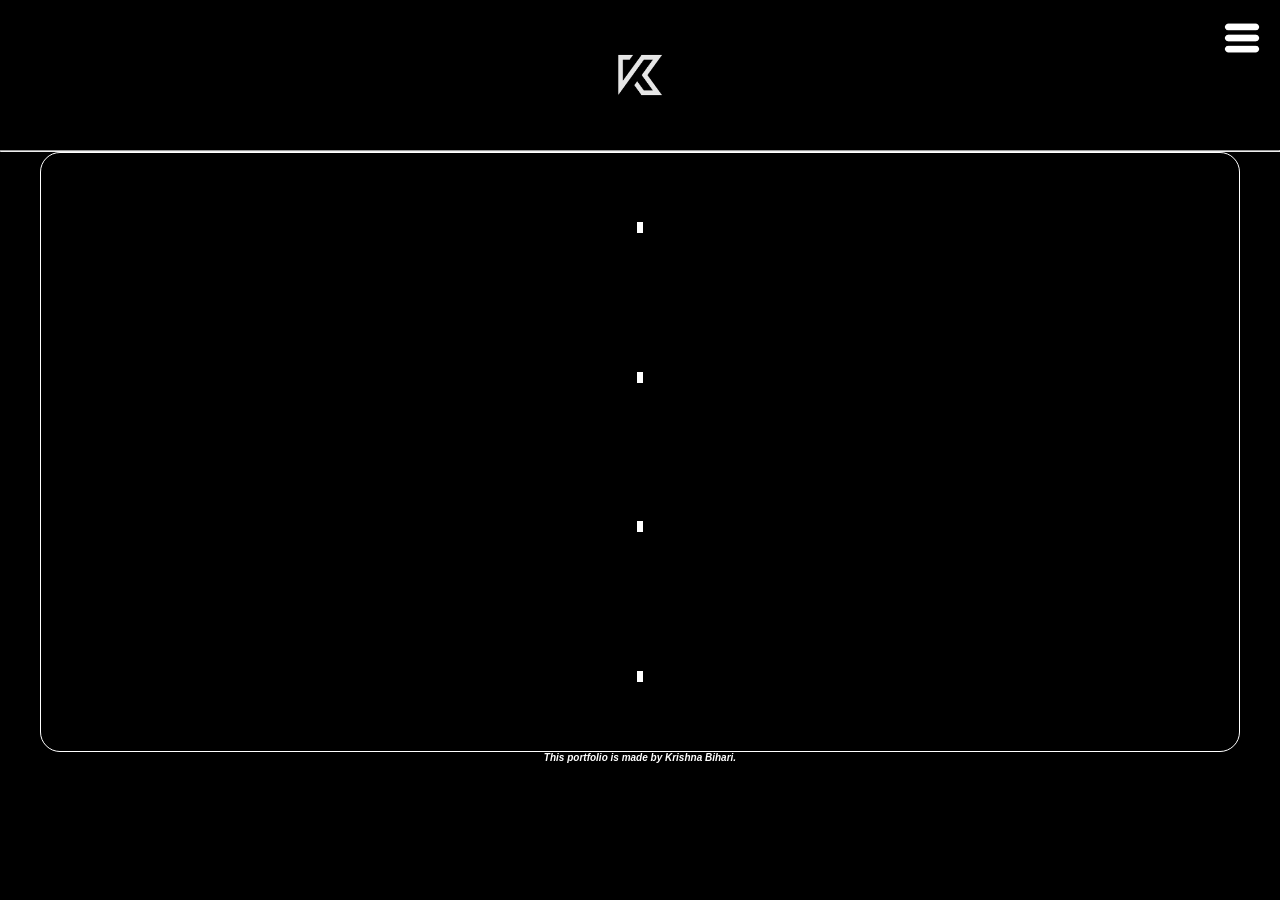
==== Portfolio website/index.html @ 284d73be "Versie 1 Versie 1" ====
<!DOCTYPE html>
<html lang="en">
  <head>
    <meta charset="UTF-8" />
    <meta name="viewport" content="width=device-width, initial-scale=1.0" />
    <title>Krishna Bihari</title>
    <link rel="shortcut icon" href="img/k logo.jpg" type="image/x-icon" />
    <link rel="stylesheet" href="css/style.css" />
  </head>
  <body>
    <header>
      <div class="K-logo">
        <a href="index.html">
          <img class="logo-button-K" src="img/k logo.jpg" alt="K-logo" />
        </a>
      </div>

      <ul class="navbar" id="navbar">
        <li><a href="index.html">Home</a></li>
        <li><a href="projects.html">Projects</a></li>
        <li><a href="about.html">About</a></li>
        <li><a href="contact.html">Contacts</a></li>
        <a class="close" href="#">
          <img src="img/Hmenu.png" alt="close" />
        </a>
      </ul>
      <a class="hamburger" href="#navbar">
        <img src="img/Hmenu.png" alt="menu" />
      </a>
    </header>

    <hr class="line" />

    <main>
      <center>
        <div class="wrapper">
          <div class="box1">1</div>
          <div class="box2">2</div>
          <div class="box3">3</div>
          <div class="box4">4</div>
        </div>
      </center>
    </main>

    <footer>
      <center>
        <p>This portfolio is made by Krishna Bihari.</p>
      </center>
    </footer>
  </body>
</html>
---- Portfolio website/css/style.css ----
*{
    color: white;
    font-family:Verdana, Geneva, Tahoma, sans-serif;
    font-style: italic;
    font-weight: bolder;
    font-size: x-small;
}

.logo-button-K{
    width: 150px;
    display: block;
    margin-left: auto;
    margin-right: auto;
}

* {
    margin: 0;
    padding: 0;
    box-sizing: border-box;
    /* border: 1px solid red; */
  }
  
  body {
    /* background is white by default but added for clarity */
    background: rgb(0, 0, 0);
    width: 100%;
  }
  
  .hamburger, .close {
    border: none;
    cursor: pointer;
    /* position absolute position the icons relative to the body because they have no position relative parents*/
    position: absolute;
    top: 20px;
    right: 20px;
    width: 36px;
    height: 36px;
  }
  
  .hamburger {
    background: white;
  }
  
  .close {
    background: black;
  }
  
  .hamburger img, .close img {
    width: 100%;
    height: 100%;
  }
  
  .navbar {
    position: absolute;
    z-index: 1000;
    top: 0;
    left: 0;
    width: 100%;
    height: 100vh;
    overflow: hidden;
    list-style: none;
    background: black;
    display: flex;
    flex-flow: column nowrap;
    justify-content: space-evenly;
    align-items: center;
    transform: translateY(-100%);
    transition: transform 0.2s ease;
  }
  
  .navbar:target {
    transform: translateY(0);
  }
  
  li a {
    display: block;
    font-family: 'Open Sans', sans-serif;
    color: white;
    font-weight: bold;
    font-size: 1.2rem;
    text-decoration: none;
    border-bottom: 1px solid black;
    padding-bottom: 0.5rem;
  }
  
  li a:hover, li a:focus {
    border-bottom: 1px solid white;
  }

  .line{
    background-color: white;
  }

  .wrapper{
    display: grid;
    grid-template-areas: auto;
    /* gap: 20px; */
    font-family:Verdana, Geneva, Tahoma, sans-serif;
    font-style: italic;
    font-weight: bolder;
    font-size: x-small;
    color: rgb(0, 0, 0);
    background-color: rgb(0, 0, 0);
    justify-content: center;
    align-items: center;
    border: 1px solid rgb(255, 255, 255);
    border-radius: 20px;
    height:  600px;
    width: 1200px;
  }

  .box1{
    grid-area: auto;
    background-color: white;
  }

  .box2{
    grid-area: auto;
    background-color: white;
  }

  .box3{
    grid-area: auto;
    background-color: white;
  }

  .box4{
    grid-area: auto;
    background-color: white;
  }
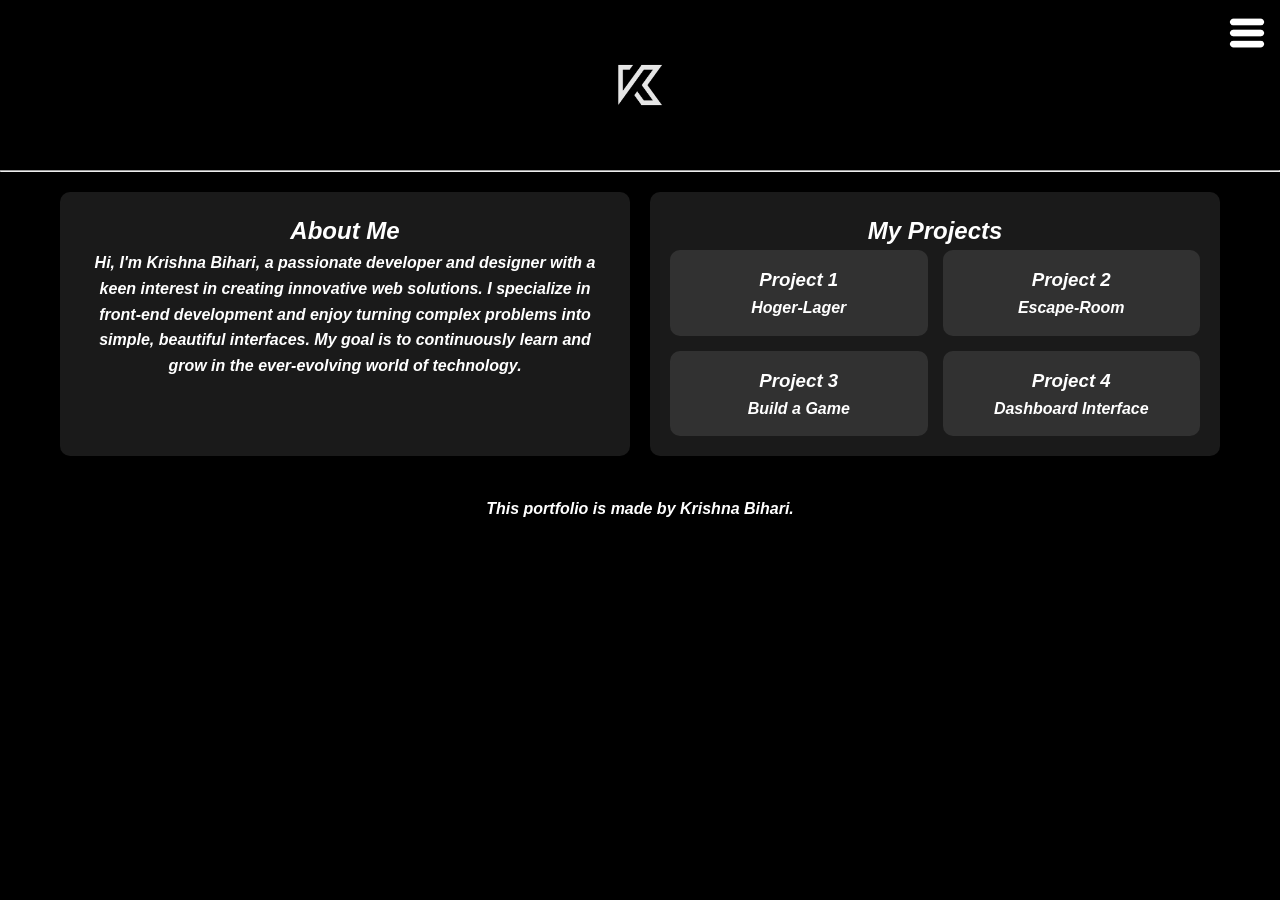
==== commit 268f8fc4: "Versie 1, (BELANGRIJK) Versie 1, (BELANGRIJK)  - alles aangepast -responsive -css layout" ====
--- a/Portfolio website/index.html
+++ b/Portfolio website/index.html
@@ -18,7 +18,7 @@
       <ul class="navbar" id="navbar">
         <li><a href="index.html">Home</a></li>
         <li><a href="projects.html">Projects</a></li>
-        <li><a href="about.html">About</a></li>
+        <li><a href="about.html">About me</a></li>
         <li><a href="contact.html">Contacts</a></li>
         <a class="close" href="#">
           <img src="img/Hmenu.png" alt="close" />
@@ -33,11 +33,39 @@
 
     <main>
       <center>
-        <div class="wrapper">
-          <div class="box1">1</div>
-          <div class="box2">2</div>
-          <div class="box3">3</div>
-          <div class="box4">4</div>
+        <div class="main-grid">
+          <div class="about-section">
+            <h2>About Me</h2>
+            <p>
+              Hi, I'm Krishna Bihari, a passionate developer and designer with a keen
+              interest in creating innovative web solutions. I specialize in
+              front-end development and enjoy turning complex problems into
+              simple, beautiful interfaces. My goal is to continuously learn and
+              grow in the ever-evolving world of technology.
+            </p>
+          </div>
+
+          <div class="projects-section">
+            <h2>My Projects</h2>
+            <div class="project-grid">
+              <div class="project-card">
+                <h3>Project 1</h3>
+                <p>Hoger-Lager</p>
+              </div>
+              <div class="project-card">
+                <h3>Project 2</h3>
+                <p>Escape-Room</p>
+              </div>
+              <div class="project-card">
+                <h3>Project 3</h3>
+                <p>Build a Game</p>
+              </div>
+              <div class="project-card">
+                <h3>Project 4</h3>
+                <p>Dashboard Interface</p>
+              </div>
+            </div>
+          </div>
         </div>
       </center>
     </main>
--- a/Portfolio website/css/style.css
+++ b/Portfolio website/css/style.css
@@ -3,7 +3,7 @@
     font-family:Verdana, Geneva, Tahoma, sans-serif;
     font-style: italic;
     font-weight: bolder;
-    font-size: x-small;
+    /* font-size: x-small; */
 }
 
 .logo-button-K{
@@ -109,22 +109,348 @@
     width: 1200px;
   }
 
-  .box1{
-    grid-area: auto;
-    background-color: white;
-  }
-
-  .box2{
-    grid-area: auto;
-    background-color: white;
-  }
-
-  .box3{
-    grid-area: auto;
-    background-color: white;
-  }
-
-  .box4{
-    grid-area: auto;
-    background-color: white;
-  }+  /* Global Responsive Reset */
+* {
+  margin: 0;
+  padding: 0;
+  box-sizing: border-box;
+}
+
+body {
+  width: 100%;
+  min-height: 100vh;
+  background: rgb(0, 0, 0);
+  color: white;
+  font-family: Verdana, Geneva, Tahoma, sans-serif;
+  line-height: 1.6;
+}
+
+/* Responsive Header and Navigation */
+header {
+  position: relative;
+  width: 100%;
+  padding: 10px;
+}
+
+.K-logo {
+  text-align: center;
+}
+
+.logo-button-K {
+  max-width: 150px;
+  height: auto;
+}
+
+/* Hamburger Menu Responsiveness */
+.hamburger, .close {
+  position: absolute;
+  top: 15px;
+  right: 15px;
+  width: 36px;
+  height: 36px;
+  cursor: pointer;
+  z-index: 1100;
+}
+
+.navbar {
+  position: fixed;
+  top: 0;
+  left: 0;
+  width: 100%;
+  height: 100vh;
+  background: black;
+  display: flex;
+  flex-flow: column nowrap;
+  justify-content: center;
+  align-items: center;
+  transform: translateY(-100%);
+  transition: transform 0.2s ease;
+  z-index: 1000;
+  list-style: none;
+}
+
+.navbar:target {
+  transform: translateY(0);
+}
+
+.navbar li {
+  margin: 15px 0;
+}
+
+.navbar li a {
+  font-size: 1.2rem;
+  text-decoration: none;
+  color: white;
+  padding-bottom: 0.5rem;
+  border-bottom: 1px solid transparent;
+  transition: border-color 0.3s ease;
+}
+
+.navbar li a:hover {
+  border-bottom: 1px solid white;
+}
+
+/* Main Content Responsiveness */
+.main-grid {
+  display: grid;
+  grid-template-columns: 1fr;
+  gap: 20px;
+  max-width: 1200px;
+  margin: 0 auto;
+  padding: 20px;
+}
+
+.about-section, .projects-section {
+  background-color: rgba(255, 255, 255, 0.1);
+  border-radius: 10px;
+  padding: 20px;
+}
+
+.project-grid {
+  display: grid;
+  grid-template-columns: repeat(auto-fit, minmax(200px, 1fr));
+  gap: 15px;
+}
+
+.project-card {
+  background-color: rgba(255, 255, 255, 0.2);
+  border-radius: 10px;
+  padding: 15px;
+  text-align: center;
+}
+
+/* Footer Responsiveness */
+footer {
+  text-align: center;
+  padding: 20px;
+  width: 100%;
+}
+
+/* Responsive Breakpoints */
+@media screen and (max-width: 768px) {
+  .logo-button-K {
+      max-width: 100px;
+  }
+
+  .navbar li a {
+      font-size: 1rem;
+  }
+
+  .main-grid {
+      grid-template-columns: 1fr;
+      padding: 10px;
+  }
+}
+
+@media screen and (max-width: 480px) {
+  .hamburger, .close {
+      width: 30px;
+      height: 30px;
+  }
+
+  .navbar li a {
+      font-size: 0.9rem;
+  }
+
+  .project-grid {
+      grid-template-columns: 1fr;
+  }
+}
+
+/* Responsive Grid Layout */
+.main-grid {
+  display: grid;
+  grid-template-columns: 1fr;
+  gap: 20px;
+  max-width: 1200px;
+  margin: 0 auto;
+  padding: 20px;
+}
+
+.about-section, .projects-section {
+  background-color: rgba(255, 255, 255, 0.1);
+  border-radius: 10px;
+  padding: 20px;
+  color: white;
+}
+
+.project-grid {
+  display: grid;
+  grid-template-columns: repeat(auto-fit, minmax(250px, 1fr));
+  gap: 15px;
+}
+
+.project-card {
+  background-color: rgba(255, 255, 255, 0.2);
+  border-radius: 10px;
+  padding: 15px;
+  text-align: center;
+}
+
+/* Media Queries for Responsiveness */
+@media screen and (min-width: 768px) {
+  .main-grid {
+      grid-template-columns: 1fr 1fr;
+  }
+}
+
+@media screen and (max-width: 480px) {
+  .main-grid, .project-grid {
+      grid-template-columns: 1fr;
+  }
+}
+
+.contact-container {
+  display: grid;
+  grid-template-columns: 1fr;
+  gap: 20px;
+  max-width: 800px;
+  margin: 0 auto;
+  padding: 20px;
+  color: white;
+}
+
+.contact-form {
+  background-color: rgba(255, 255, 255, 0.1);
+  border-radius: 10px;
+  padding: 20px;
+}
+
+.form-group {
+  margin-bottom: 15px;
+}
+
+.form-group input, 
+.form-group textarea {
+  width: 100%;
+  padding: 10px;
+  background-color: rgba(255, 255, 255, 0.2);
+  border: 1px solid white;
+  border-radius: 5px;
+  color: white;
+}
+
+.social-links {
+  display: flex;
+  justify-content: center;
+  gap: 20px;
+  margin-top: 20px;
+}
+
+.social-links a {
+  color: white;
+  text-decoration: none;
+  font-size: 1.5rem;
+  transition: color 0.3s ease;
+}
+
+.social-links a:hover {
+  color: #4CAF50;
+}
+
+@media screen and (max-width: 600px) {
+  .contact-container {
+      padding: 10px;
+  }
+
+  .social-links {
+      flex-direction: column;
+      align-items: center;
+  }
+}
+
+.about-grid {
+  display: grid;
+  grid-template-columns: 1fr 1fr;
+  gap: 20px;
+  max-width: 1200px;
+  margin: 0 auto;
+  padding: 20px;
+  color: white;
+}
+
+.personal-info, .skills-section {
+  background-color: rgba(255, 255, 255, 0.1);
+  border-radius: 10px;
+  padding: 20px;
+}
+
+.skill-bar {
+  width: 100%;
+  background-color: rgba(255, 255, 255, 0.2);
+  border-radius: 10px;
+  margin-bottom: 15px;
+}
+
+.skill-level {
+  height: 20px;
+  border-radius: 10px;
+  background-color: #4CAF50;
+  text-align: right;
+  line-height: 20px;
+  color: white;
+  padding-right: 10px;
+}
+
+@media screen and (max-width: 768px) {
+  .about-grid {
+      grid-template-columns: 1fr;
+  }
+}
+
+.projects-container {
+  display: grid;
+  grid-template-columns: repeat(auto-fit, minmax(300px, 1fr));
+  gap: 20px;
+  max-width: 1200px;
+  margin: 0 auto;
+  padding: 20px;
+  color: white;
+}
+
+.project-card {
+  background-color: rgba(255, 255, 255, 0.1);
+  border-radius: 10px;
+  overflow: hidden;
+  transition: transform 0.3s ease;
+}
+
+.project-card:hover {
+  transform: scale(1.05);
+}
+
+.project-image {
+  width: 100%;
+  height: 250px;
+  object-fit: cover;
+}
+
+.project-details {
+  padding: 15px;
+}
+
+.project-links {
+  display: flex;
+  justify-content: space-between;
+  margin-top: 10px;
+}
+
+.project-links a {
+  color: white;
+  text-decoration: none;
+  padding: 5px 10px;
+  background-color: rgba(255, 255, 255, 0.2);
+  border-radius: 5px;
+  transition: background-color 0.3s ease;
+}
+
+.project-links a:hover {
+  background-color: rgba(255, 255, 255, 0.3);
+}
+
+@media screen and (max-width: 600px) {
+  .projects-container {
+      grid-template-columns: 1fr;
+  }
+}
+  
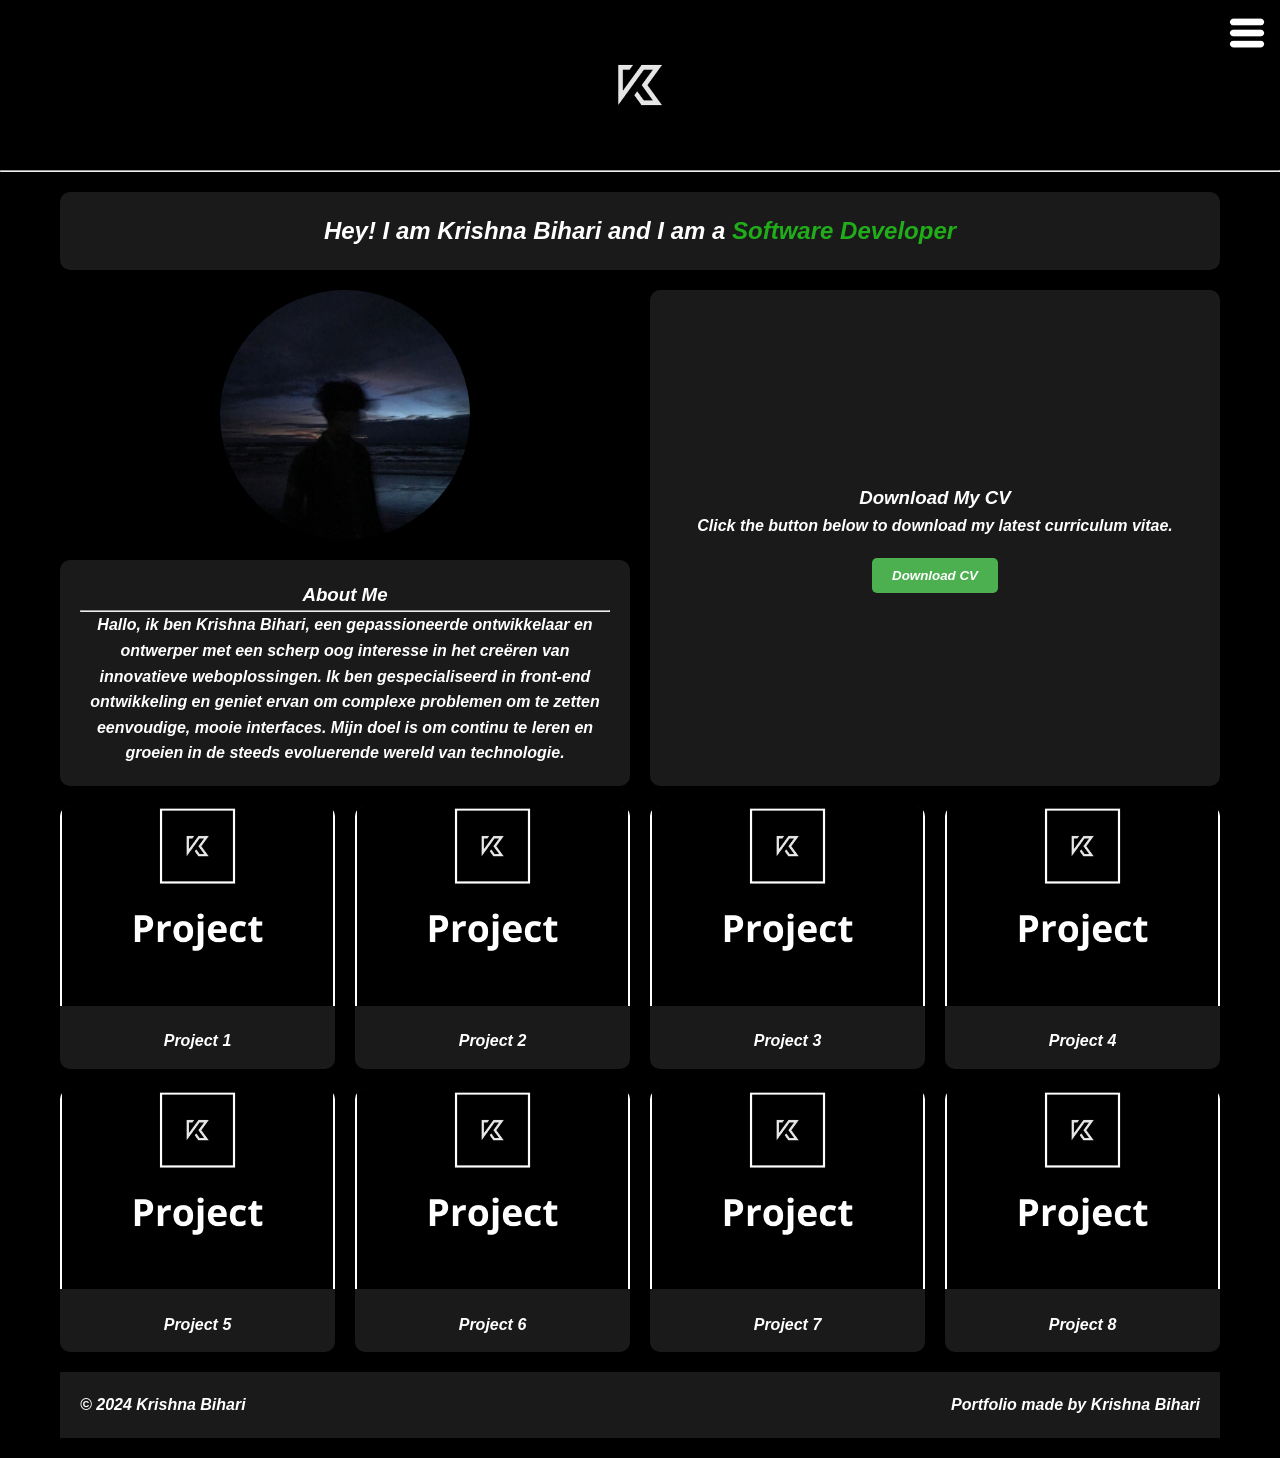
==== commit 8803b2d1: "Versie 2 (BELANGRIJK) Versie 2 (BELANGRIJK)  - volledige layout weer aangepast dus zo een beetje all" ====
--- a/Portfolio website/index.html
+++ b/Portfolio website/index.html
@@ -6,7 +6,9 @@
     <title>Krishna Bihari</title>
     <link rel="shortcut icon" href="img/k logo.jpg" type="image/x-icon" />
     <link rel="stylesheet" href="css/style.css" />
+    <script src="js/main.js"></script>
   </head>
+
   <body>
     <header>
       <div class="K-logo">
@@ -33,47 +35,76 @@
 
     <main>
       <center>
-        <div class="main-grid">
+        <div class="home-grid">
+          <div class="intro-text">
+            Hey! I am Krishna Bihari and I am a
+            <span class="dynamic-text">Software Developer</span>
+          </div>
+
+          <div class="profile-pic">
+            <img src="img/pfp.jpeg" alt="Krishna Bihari" />
+          </div>
+
           <div class="about-section">
-            <h2>About Me</h2>
+            <h3>About Me</h3>
+            <hr>
             <p>
-              Hi, I'm Krishna Bihari, a passionate developer and designer with a keen
-              interest in creating innovative web solutions. I specialize in
-              front-end development and enjoy turning complex problems into
-              simple, beautiful interfaces. My goal is to continuously learn and
-              grow in the ever-evolving world of technology.
+              Hallo, ik ben Krishna Bihari, een gepassioneerde ontwikkelaar en
+              ontwerper met een scherp oog interesse in het creëren van
+              innovatieve weboplossingen. Ik ben gespecialiseerd in front-end
+              ontwikkeling en geniet ervan om complexe problemen om te zetten
+              eenvoudige, mooie interfaces. Mijn doel is om continu te leren en
+              groeien in de steeds evoluerende wereld van technologie.
             </p>
           </div>
 
-          <div class="projects-section">
-            <h2>My Projects</h2>
-            <div class="project-grid">
-              <div class="project-card">
-                <h3>Project 1</h3>
-                <p>Hoger-Lager</p>
-              </div>
-              <div class="project-card">
-                <h3>Project 2</h3>
-                <p>Escape-Room</p>
-              </div>
-              <div class="project-card">
-                <h3>Project 3</h3>
-                <p>Build a Game</p>
-              </div>
-              <div class="project-card">
-                <h3>Project 4</h3>
-                <p>Dashboard Interface</p>
-              </div>
+          <div class="two-row-box">
+            <h3>Download My CV</h3>
+            <p>Click the button below to download my latest curriculum vitae.</p>
+            <button class="cv-download-btn">Download CV</button>
+        </div>
+
+          <div class="projects-preview">
+            <div class="project-card">
+                <img src="img/Project(hover).png" alt="Project 1">
+                <div class="project-details">Project 1</div>
             </div>
-          </div>
+            <div class="project-card">
+                <img src="img/Project(hover).png" alt="Project 2">
+                <div class="project-details">Project 2</div>
+            </div>
+            <div class="project-card">
+                <img src="img/Project(hover).png" alt="Project 3">
+                <div class="project-details">Project 3</div>
+            </div>
+            <div class="project-card">
+                <img src="img/Project(hover).png" alt="Project 4">
+                <div class="project-details">Project 4</div>
+            </div>
+            <div class="project-card">
+                <img src="img/Project(hover).png" alt="Project 5">
+                <div class="project-details">Project 5</div>
+            </div>
+            <div class="project-card">
+                <img src="img/Project(hover).png" alt="Project 6">
+                <div class="project-details">Project 6</div>
+            </div>
+            <div class="project-card">
+                <img src="img/Project(hover).png" alt="Project 7">
+                <div class="project-details">Project 7</div>
+            </div>
+            <div class="project-card">
+                <img src="img/Project(hover).png" alt="Project 8">
+                <div class="project-details">Project 8</div>
+            </div>
+        </div>
+
+          <footer>
+            <div>&copy; 2024 Krishna Bihari</div>
+            <div>Portfolio made by Krishna Bihari</div>
+          </footer>
         </div>
       </center>
     </main>
-
-    <footer>
-      <center>
-        <p>This portfolio is made by Krishna Bihari.</p>
-      </center>
-    </footer>
   </body>
-</html>
+</html>
--- a/Portfolio website/css/style.css
+++ b/Portfolio website/css/style.css
@@ -190,115 +190,99 @@
   border-bottom: 1px solid white;
 }
 
-/* Main Content Responsiveness */
-.main-grid {
-  display: grid;
-  grid-template-columns: 1fr;
-  gap: 20px;
-  max-width: 1200px;
-  margin: 0 auto;
-  padding: 20px;
-}
-
-.about-section, .projects-section {
-  background-color: rgba(255, 255, 255, 0.1);
-  border-radius: 10px;
-  padding: 20px;
-}
-
-.project-grid {
-  display: grid;
-  grid-template-columns: repeat(auto-fit, minmax(200px, 1fr));
-  gap: 15px;
-}
-
-.project-card {
-  background-color: rgba(255, 255, 255, 0.2);
-  border-radius: 10px;
-  padding: 15px;
-  text-align: center;
-}
-
-/* Footer Responsiveness */
-footer {
-  text-align: center;
-  padding: 20px;
-  width: 100%;
-}
-
-/* Responsive Breakpoints */
-@media screen and (max-width: 768px) {
-  .logo-button-K {
-      max-width: 100px;
-  }
-
-  .navbar li a {
-      font-size: 1rem;
-  }
-
-  .main-grid {
-      grid-template-columns: 1fr;
-      padding: 10px;
-  }
-}
-
-@media screen and (max-width: 480px) {
-  .hamburger, .close {
-      width: 30px;
-      height: 30px;
-  }
-
-  .navbar li a {
-      font-size: 0.9rem;
-  }
-
-  .project-grid {
-      grid-template-columns: 1fr;
-  }
-}
-
-/* Responsive Grid Layout */
-.main-grid {
-  display: grid;
-  grid-template-columns: 1fr;
-  gap: 20px;
-  max-width: 1200px;
-  margin: 0 auto;
-  padding: 20px;
-}
-
-.about-section, .projects-section {
-  background-color: rgba(255, 255, 255, 0.1);
-  border-radius: 10px;
-  padding: 20px;
-  color: white;
-}
-
-.project-grid {
-  display: grid;
-  grid-template-columns: repeat(auto-fit, minmax(250px, 1fr));
-  gap: 15px;
-}
-
-.project-card {
-  background-color: rgba(255, 255, 255, 0.2);
-  border-radius: 10px;
-  padding: 15px;
-  text-align: center;
-}
-
-/* Media Queries for Responsiveness */
-@media screen and (min-width: 768px) {
-  .main-grid {
-      grid-template-columns: 1fr 1fr;
-  }
-}
-
-@media screen and (max-width: 480px) {
-  .main-grid, .project-grid {
-      grid-template-columns: 1fr;
-  }
-}
+ .home-grid {
+        display: grid;
+        grid-template-columns: 1fr 1fr;
+        grid-template-rows: auto auto auto;
+        gap: 20px;
+        max-width: 1200px;
+        margin: 0 auto;
+        padding: 20px;
+        color: white;
+    }
+
+    .intro-text {
+        grid-column: 1 / 3;
+        background-color: rgba(255, 255, 255, 0.1);
+        border-radius: 10px;
+        padding: 20px;
+        text-align: center;
+        font-size: 1.5rem;
+    }
+
+    .dynamic-text {
+        color: #21ad1a;
+        display: inline-block;
+    }
+
+    .profile-pic {
+        grid-row: 2;
+        display: flex;
+        justify-content: center;
+        align-items: center;
+    }
+
+    .profile-pic img {
+        width: 250px;
+        height: 250px;
+        border-radius: 50%;
+        object-fit: cover;
+    }
+
+    .about-section {
+        background-color: rgba(255, 255, 255, 0.1);
+        border-radius: 10px;
+        padding: 20px;
+    }
+
+     .projects-preview {
+        grid-column: 1 / 3;
+        display: grid;
+        grid-template-columns: repeat(4, 1fr);
+        gap: 20px;
+    }
+
+    @media screen and (max-width: 768px) {
+        .projects-preview {
+            grid-template-columns: repeat(2, 1fr);
+        }
+    }
+
+    @media screen and (max-width: 480px) {
+        .projects-preview {
+            grid-template-columns: 1fr;
+        }
+    }
+
+    .project-card {
+        background-color: rgba(255, 255, 255, 0.1);
+        border-radius: 10px;
+        overflow: hidden;
+    }
+
+    .project-card img {
+        width: 100%;
+        height: 200px;
+        object-fit: cover;
+    }
+
+    footer {
+        grid-column: 1 / 3;
+        display: flex;
+        justify-content: space-between;
+        padding: 20px;
+        background-color: rgba(255, 255, 255, 0.1);
+    }
+
+    @media screen and (max-width: 768px) {
+        .home-grid {
+            grid-template-columns: 1fr;
+        }
+
+        .intro-text, .projects-preview, footer {
+            grid-column: 1;
+        }
+    }
 
 .contact-container {
   display: grid;
@@ -400,7 +384,7 @@
 
 .projects-container {
   display: grid;
-  grid-template-columns: repeat(auto-fit, minmax(300px, 1fr));
+  grid-template-columns: repeat(4, 1fr);
   gap: 20px;
   max-width: 1200px;
   margin: 0 auto;
@@ -448,9 +432,41 @@
   background-color: rgba(255, 255, 255, 0.3);
 }
 
-@media screen and (max-width: 600px) {
+@media screen and (max-width: 768px) {
+  .projects-container {
+      grid-template-columns: repeat(2, 1fr);
+  }
+}
+
+@media screen and (max-width: 480px) {
   .projects-container {
       grid-template-columns: 1fr;
   }
 }
-  +
+.two-row-box {
+  grid-row: 2 / span 2;
+  background-color: rgba(255, 255, 255, 0.1);
+  border-radius: 10px;
+  padding: 20px;
+  display: flex;
+  flex-direction: column;
+  justify-content: center;
+  align-items: center;
+  text-align: center;
+}
+
+.cv-download-btn {
+  background-color: #4CAF50;
+  color: white;
+  border: none;
+  padding: 10px 20px;
+  border-radius: 5px;
+  cursor: pointer;
+  transition: background-color 0.3s ease;
+  margin-top: 20px;
+}
+
+.cv-download-btn:hover {
+  background-color: #45a049;
+}
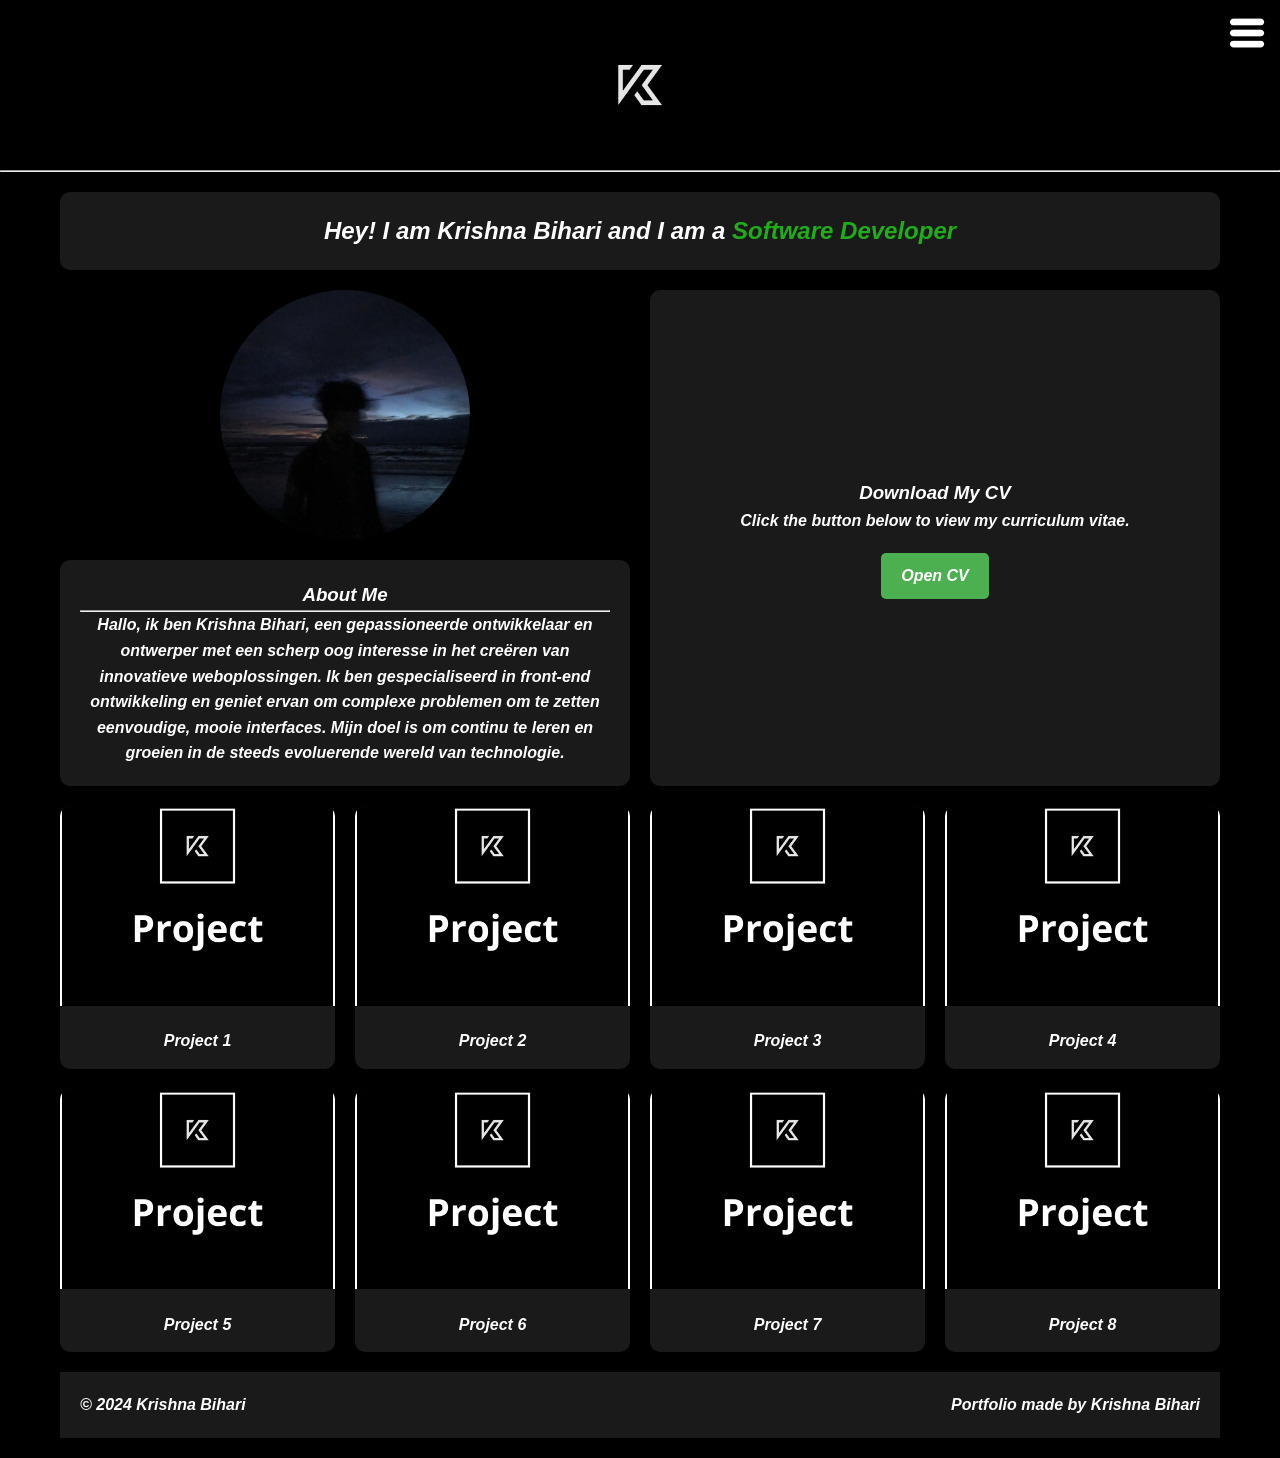
==== commit ea9c1827: "Versie 3 (BELANGRIJK) Versie 3 (BELANGRIJK)  - CV button ingevoegd" ====
--- a/Portfolio website/index.html
+++ b/Portfolio website/index.html
@@ -47,7 +47,7 @@
 
           <div class="about-section">
             <h3>About Me</h3>
-            <hr>
+            <hr />
             <p>
               Hallo, ik ben Krishna Bihari, een gepassioneerde ontwikkelaar en
               ontwerper met een scherp oog interesse in het creëren van
@@ -60,44 +60,49 @@
 
           <div class="two-row-box">
             <h3>Download My CV</h3>
-            <p>Click the button below to download my latest curriculum vitae.</p>
-            <button class="cv-download-btn">Download CV</button>
-        </div>
+            <p>Click the button below to view my curriculum vitae.</p>
+            <a
+              href="img/Krishna_Bihari_-_.pdf"
+              class="cv-download-btn"
+              download
+              >Open CV</a
+            >
+          </div>
 
           <div class="projects-preview">
             <div class="project-card">
-                <img src="img/Project(hover).png" alt="Project 1">
-                <div class="project-details">Project 1</div>
+              <img src="img/Project(hover).png" alt="Project 1" />
+              <div class="project-details">Project 1</div>
             </div>
             <div class="project-card">
-                <img src="img/Project(hover).png" alt="Project 2">
-                <div class="project-details">Project 2</div>
+              <img src="img/Project(hover).png" alt="Project 2" />
+              <div class="project-details">Project 2</div>
             </div>
             <div class="project-card">
-                <img src="img/Project(hover).png" alt="Project 3">
-                <div class="project-details">Project 3</div>
+              <img src="img/Project(hover).png" alt="Project 3" />
+              <div class="project-details">Project 3</div>
             </div>
             <div class="project-card">
-                <img src="img/Project(hover).png" alt="Project 4">
-                <div class="project-details">Project 4</div>
+              <img src="img/Project(hover).png" alt="Project 4" />
+              <div class="project-details">Project 4</div>
             </div>
             <div class="project-card">
-                <img src="img/Project(hover).png" alt="Project 5">
-                <div class="project-details">Project 5</div>
+              <img src="img/Project(hover).png" alt="Project 5" />
+              <div class="project-details">Project 5</div>
             </div>
             <div class="project-card">
-                <img src="img/Project(hover).png" alt="Project 6">
-                <div class="project-details">Project 6</div>
+              <img src="img/Project(hover).png" alt="Project 6" />
+              <div class="project-details">Project 6</div>
             </div>
             <div class="project-card">
-                <img src="img/Project(hover).png" alt="Project 7">
-                <div class="project-details">Project 7</div>
+              <img src="img/Project(hover).png" alt="Project 7" />
+              <div class="project-details">Project 7</div>
             </div>
             <div class="project-card">
-                <img src="img/Project(hover).png" alt="Project 8">
-                <div class="project-details">Project 8</div>
+              <img src="img/Project(hover).png" alt="Project 8" />
+              <div class="project-details">Project 8</div>
             </div>
-        </div>
+          </div>
 
           <footer>
             <div>&copy; 2024 Krishna Bihari</div>
@@ -107,4 +112,4 @@
       </center>
     </main>
   </body>
-</html>+</html>
--- a/Portfolio website/css/style.css
+++ b/Portfolio website/css/style.css
@@ -465,6 +465,8 @@
   cursor: pointer;
   transition: background-color 0.3s ease;
   margin-top: 20px;
+  text-decoration: none;
+  display: inline-block;
 }
 
 .cv-download-btn:hover {
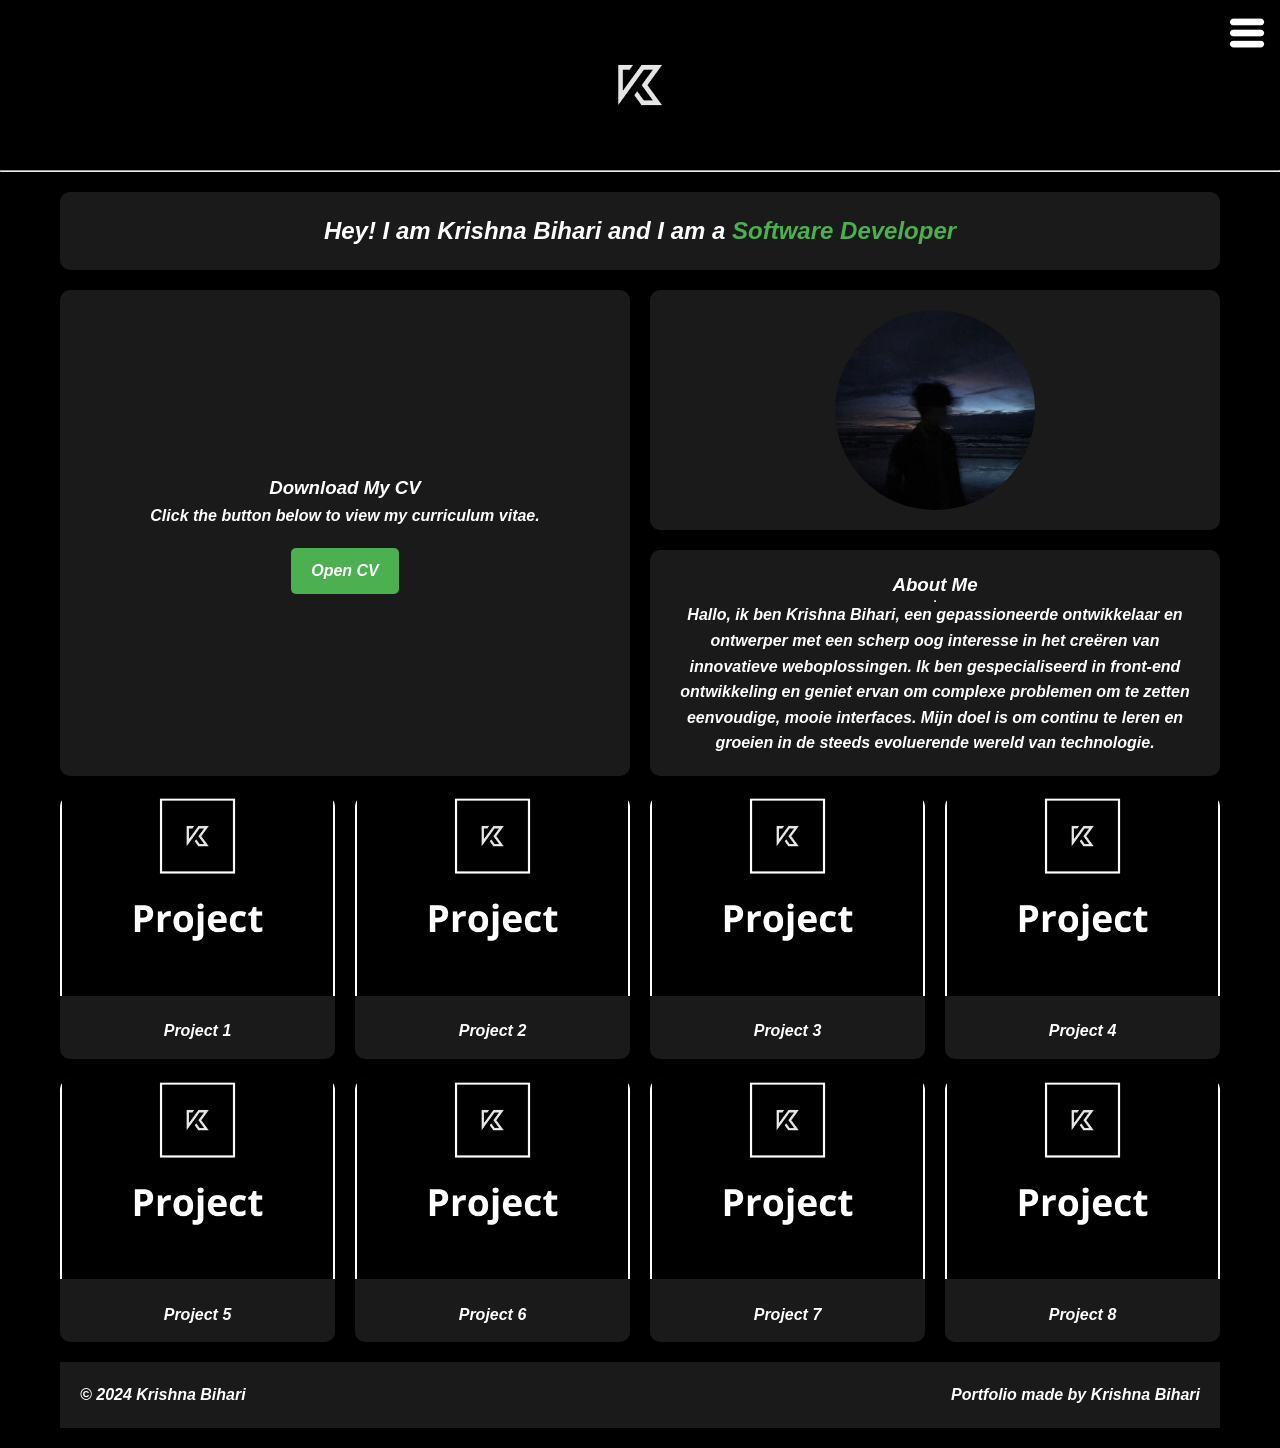
==== commit 9e1fc638: "Versie 3.1 (BELANGRIJK) Versie 3.1 (BELANGRIJK)  - Paar kleine veranderingen" ====
--- a/Portfolio website/index.html
+++ b/Portfolio website/index.html
@@ -47,7 +47,7 @@
 
           <div class="about-section">
             <h3>About Me</h3>
-            <hr />
+            <hr class="line" />
             <p>
               Hallo, ik ben Krishna Bihari, een gepassioneerde ontwikkelaar en
               ontwerper met een scherp oog interesse in het creëren van
--- a/Portfolio website/css/style.css
+++ b/Portfolio website/css/style.css
@@ -190,100 +190,6 @@
   border-bottom: 1px solid white;
 }
 
- .home-grid {
-        display: grid;
-        grid-template-columns: 1fr 1fr;
-        grid-template-rows: auto auto auto;
-        gap: 20px;
-        max-width: 1200px;
-        margin: 0 auto;
-        padding: 20px;
-        color: white;
-    }
-
-    .intro-text {
-        grid-column: 1 / 3;
-        background-color: rgba(255, 255, 255, 0.1);
-        border-radius: 10px;
-        padding: 20px;
-        text-align: center;
-        font-size: 1.5rem;
-    }
-
-    .dynamic-text {
-        color: #21ad1a;
-        display: inline-block;
-    }
-
-    .profile-pic {
-        grid-row: 2;
-        display: flex;
-        justify-content: center;
-        align-items: center;
-    }
-
-    .profile-pic img {
-        width: 250px;
-        height: 250px;
-        border-radius: 50%;
-        object-fit: cover;
-    }
-
-    .about-section {
-        background-color: rgba(255, 255, 255, 0.1);
-        border-radius: 10px;
-        padding: 20px;
-    }
-
-     .projects-preview {
-        grid-column: 1 / 3;
-        display: grid;
-        grid-template-columns: repeat(4, 1fr);
-        gap: 20px;
-    }
-
-    @media screen and (max-width: 768px) {
-        .projects-preview {
-            grid-template-columns: repeat(2, 1fr);
-        }
-    }
-
-    @media screen and (max-width: 480px) {
-        .projects-preview {
-            grid-template-columns: 1fr;
-        }
-    }
-
-    .project-card {
-        background-color: rgba(255, 255, 255, 0.1);
-        border-radius: 10px;
-        overflow: hidden;
-    }
-
-    .project-card img {
-        width: 100%;
-        height: 200px;
-        object-fit: cover;
-    }
-
-    footer {
-        grid-column: 1 / 3;
-        display: flex;
-        justify-content: space-between;
-        padding: 20px;
-        background-color: rgba(255, 255, 255, 0.1);
-    }
-
-    @media screen and (max-width: 768px) {
-        .home-grid {
-            grid-template-columns: 1fr;
-        }
-
-        .intro-text, .projects-preview, footer {
-            grid-column: 1;
-        }
-    }
-
 .contact-container {
   display: grid;
   grid-template-columns: 1fr;
@@ -471,4 +377,132 @@
 
 .cv-download-btn:hover {
   background-color: #45a049;
-}+}
+
+.home-grid {
+  display: grid;
+  grid-template-columns: repeat(2, 1fr);
+  gap: 20px;
+  max-width: 1200px;
+  margin: 0 auto;
+  padding: 20px;
+  color: white;
+}
+
+.intro-text {
+  grid-column: 1 / 3;
+  background-color: rgba(255, 255, 255, 0.1);
+  border-radius: 10px;
+  padding: 20px;
+  text-align: center;
+  font-size: 1.5rem;
+}
+
+.dynamic-text {
+  color: #4CAF50;
+  display: inline-block;
+}
+
+.profile-pic, .about-section, .two-row-box {
+  background-color: rgba(255, 255, 255, 0.1);
+  border-radius: 10px;
+  padding: 20px;
+  display: flex;
+  flex-direction: column;
+  justify-content: center;
+  align-items: center;
+  text-align: center;
+}
+
+.profile-pic img {
+  width: 200px;
+  height: 200px;
+  border-radius: 50%;
+  object-fit: cover;
+}
+
+.projects-preview {
+  grid-column: 1 / 3;
+  display: grid;
+  grid-template-columns: repeat(4, 1fr);
+  gap: 20px;
+}
+
+.project-card {
+  background-color: rgba(255, 255, 255, 0.1);
+  border-radius: 10px;
+  overflow: hidden;
+}
+
+.project-card img {
+  width: 100%;
+  height: 200px;
+  object-fit: cover;
+}
+
+footer {
+  grid-column: 1 / 3;
+  display: flex;
+  justify-content: space-between;
+  padding: 20px;
+  background-color: rgba(255, 255, 255, 0.1);
+}
+
+@media screen and (max-width: 1024px) {
+  .home-grid {
+      grid-template-columns: 1fr;
+  }
+
+  .intro-text, .projects-preview, footer {
+      grid-column: 1;
+  }
+
+  .projects-preview {
+      grid-template-columns: repeat(2, 1fr);
+  }
+}
+
+@media screen and (max-width: 768px) {
+  .projects-preview {
+      grid-template-columns: 1fr;
+  }
+
+  .home-grid {
+      padding: 10px;
+      gap: 10px;
+  }
+
+  .intro-text {
+      font-size: 1.2rem;
+  }
+
+  .profile-pic img {
+      width: 150px;
+      height: 150px;
+  }
+}
+
+@media screen and (max-width: 480px) {
+  .intro-text {
+      font-size: 1rem;
+  }
+
+  footer {
+      flex-direction: column;
+      text-align: center;
+  }
+}
+
+.cv-download-btn {
+  background-color: #4CAF50;
+  color: white;
+  border: none;
+  padding: 10px 20px;
+  border-radius: 5px;
+  cursor: pointer;
+  transition: background-color 0.3s ease;
+}
+
+.cv-download-btn:hover {
+  background-color: #45a049;
+}
